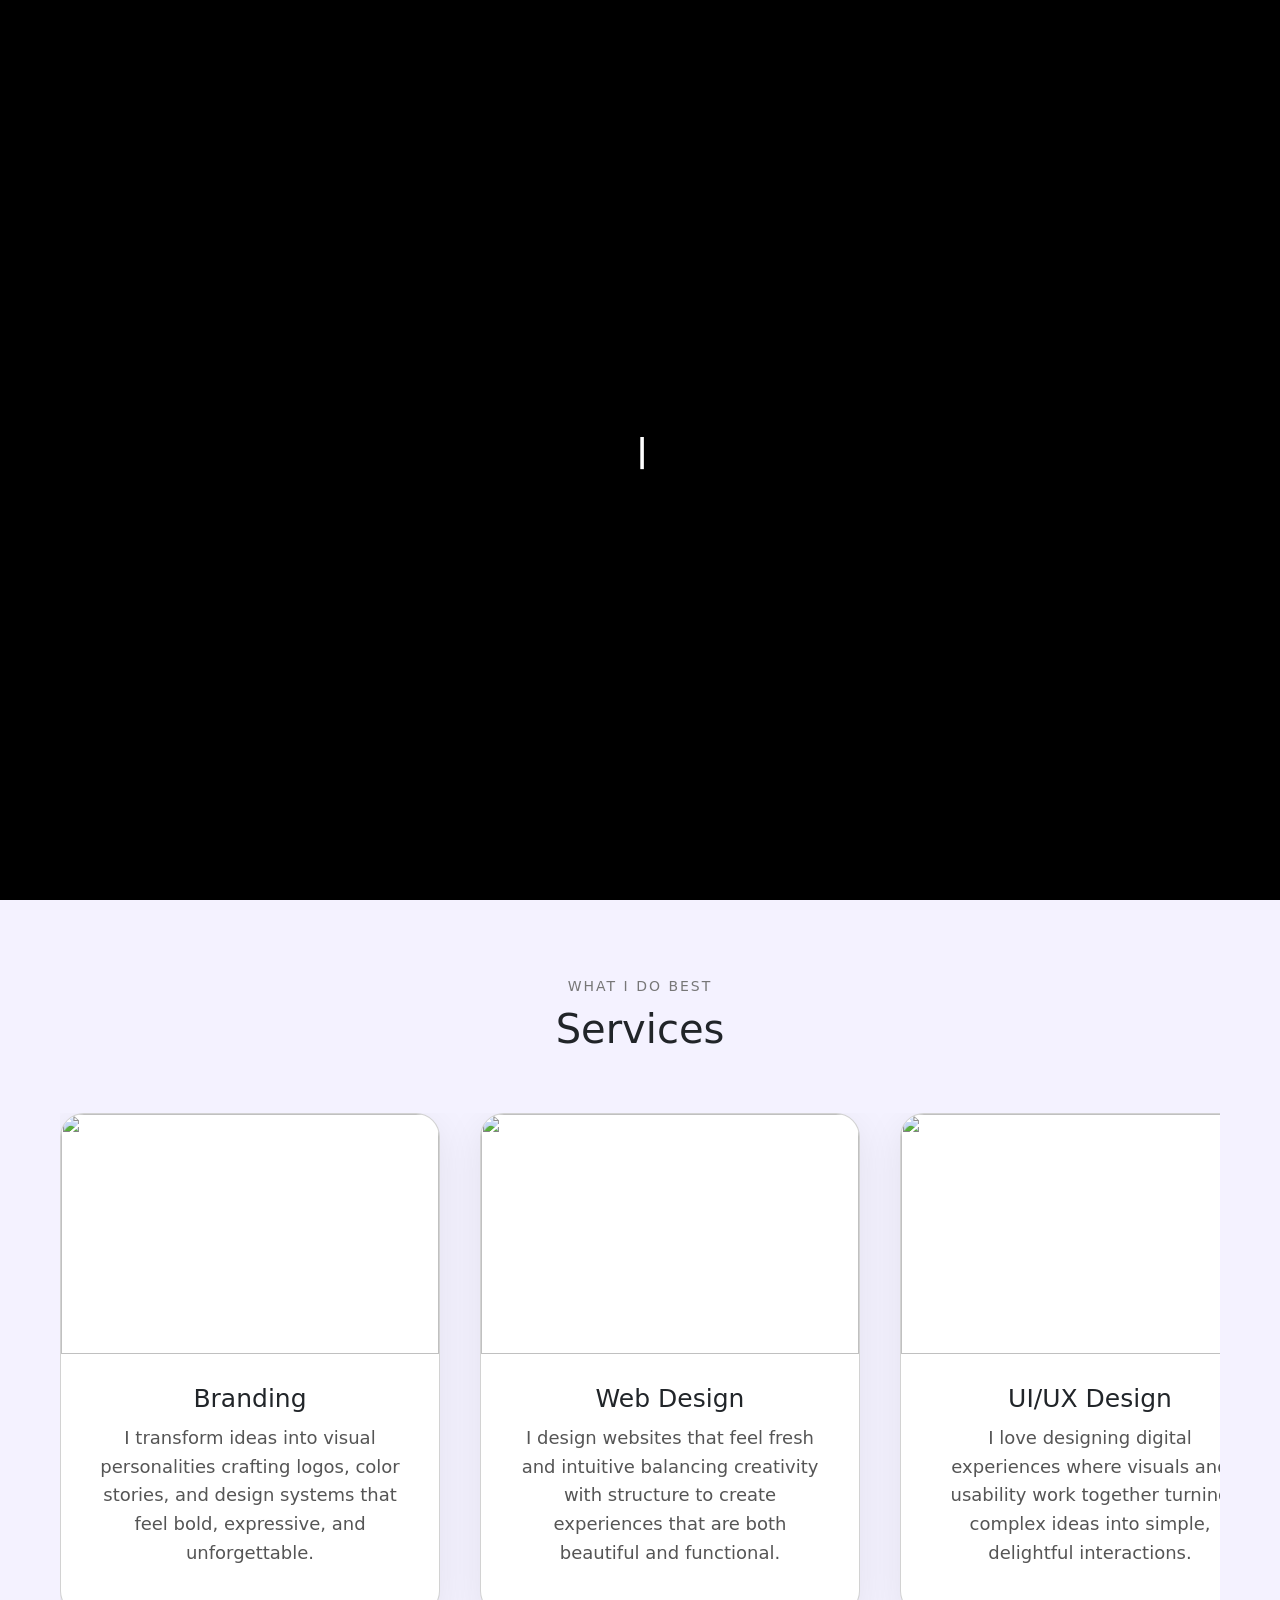
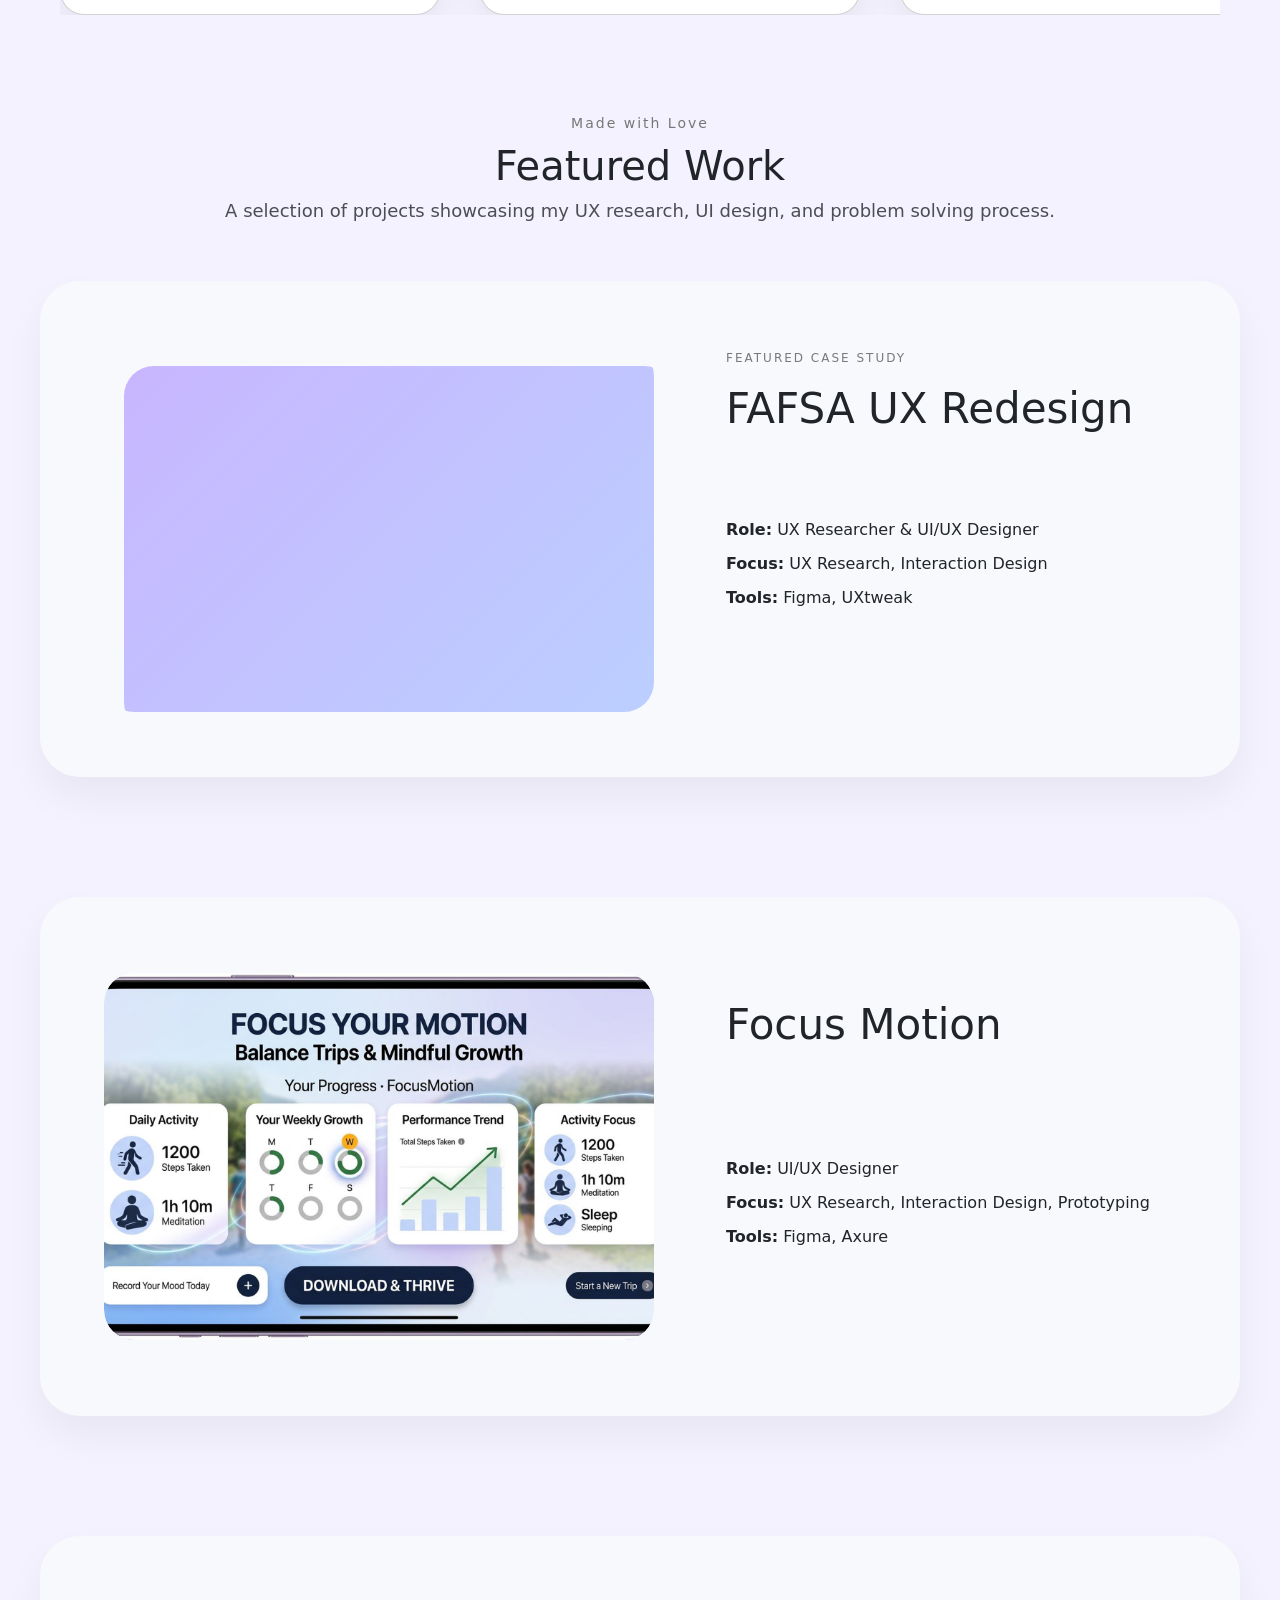
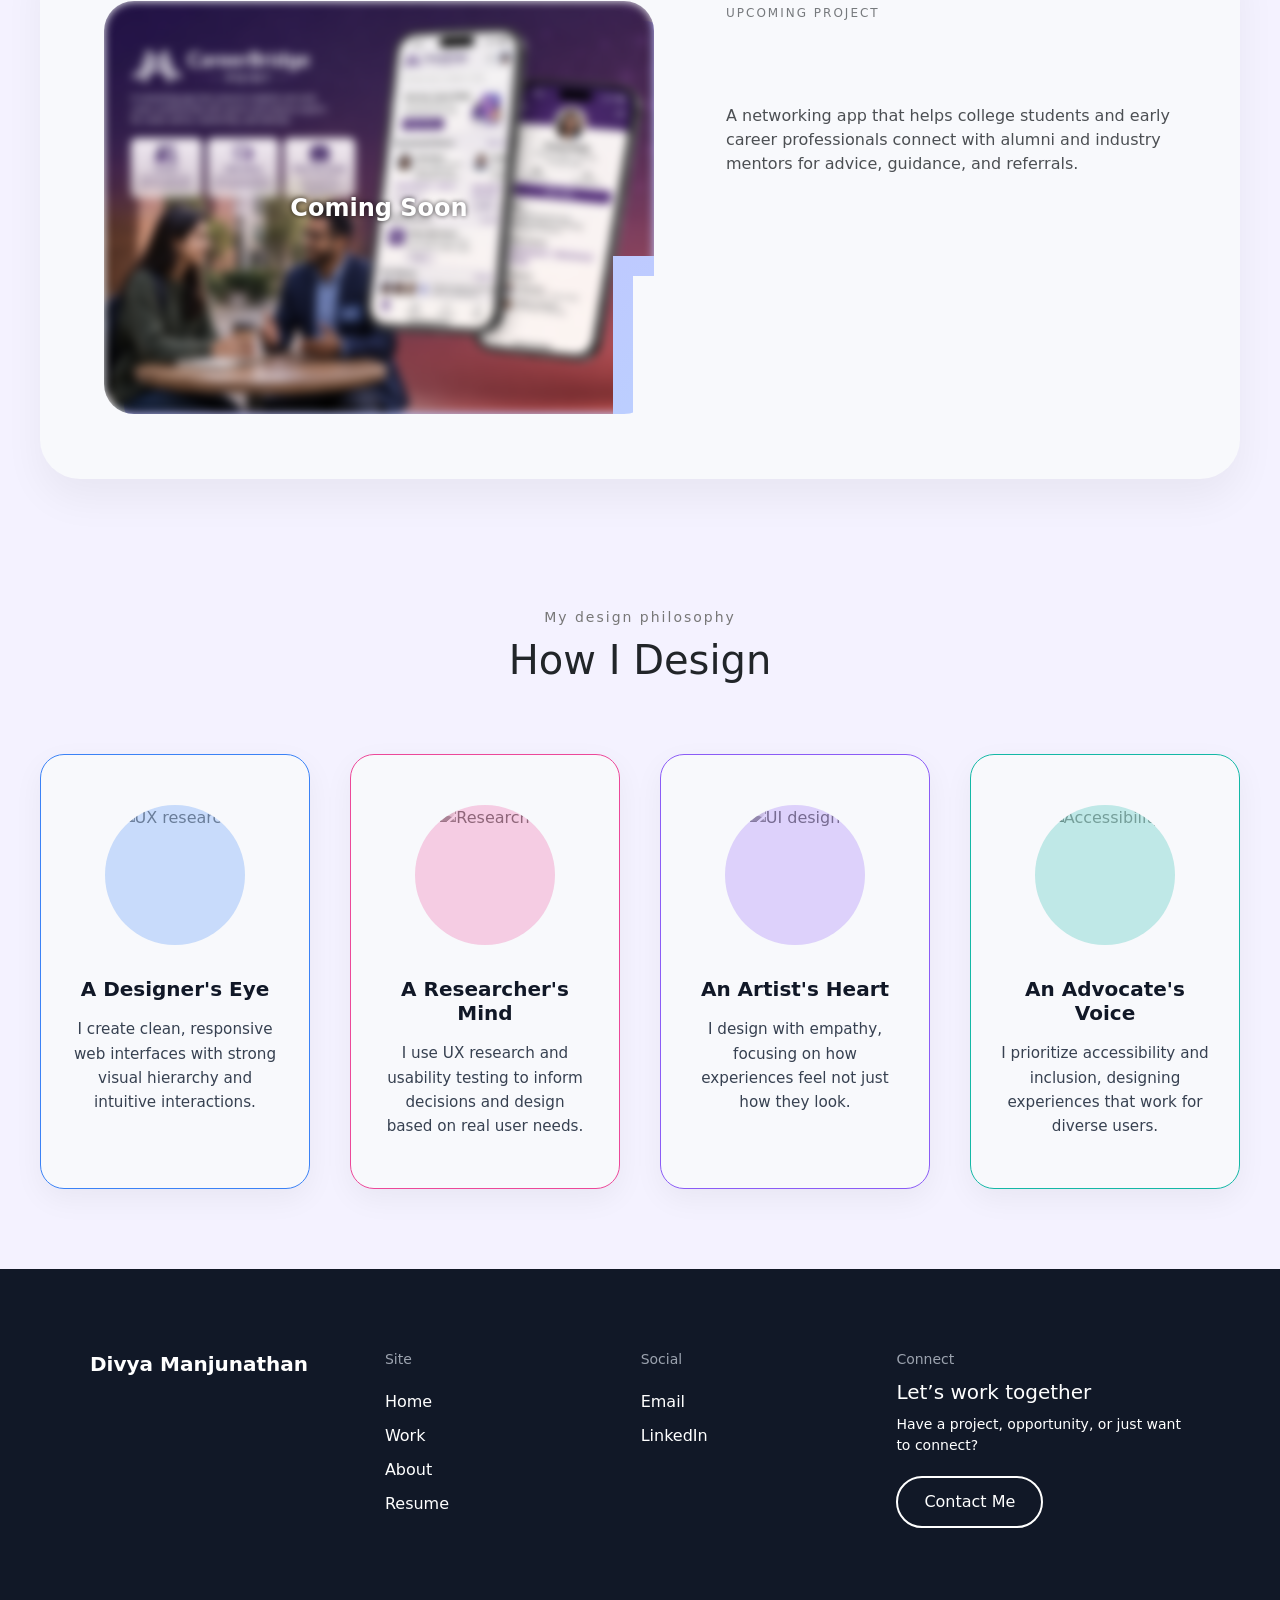
==== index.html @ 00b39861 "Add files via upload" ====
<!DOCTYPE html>
<html lang="en">
<head>
  <meta charset="UTF-8" />
  <meta name="viewport" content="width=device-width, initial-scale=1.0" />
  <title>Divya Manjunathan | UX Researcher & Web Designer</title>

  <link href="https://cdn.jsdelivr.net/npm/bootstrap@5.3.2/dist/css/bootstrap.min.css" rel="stylesheet">

  <style>
    :root {
  --bg-hero: linear-gradient(120deg, #1e3a8a, #4f46e5, #9333ea, #2563eb);
  --bg-tools: #fefcfb;
  --text: #0f172a;
  --icon-filter: none;
}

@media (prefers-color-scheme: dark) {
  :root {
    --bg-hero: linear-gradient(120deg, #2563eb, #9333ea, #4f46e5, #1e3a8a);
    --bg-tools: #1e293b;
    --text: #e5e7eb;
    --icon-filter: brightness(0) invert(1);
  }
}

    html { scroll-behavior: smooth; }


    body {
  font-family: Inter, system-ui, -apple-system, sans-serif;
  overflow-x: hidden;
  background-color: #F4F2FF;
}

    /* ===== NAV ===== */
    .navbar {
     background-color: #F4F2FF; 
    }

    .navbar-nav {
  display: flex;        /* ensure flex layout */
  gap: 10px;            /* space between links */
}

    /* remove bootstrap default hover color */
.nav-link {
  color: #1F2937;
  text-decoration: none;
}

/* scroll animation container */
.scroll-link {
  position: relative;
  display: inline-block;
  overflow: hidden;
  height: 22px; /* adjust if needed */
  padding: 0;
}

/* stack text vertically */
.text-wrapper {
  display: flex;
  flex-direction: column;
  transition: transform 0.45s cubic-bezier(0.76, 0, 0.24, 1);
}

.text-top,
.text-bottom {
  line-height: 22px; /* MUST match height */
}

.text-bottom {
  color: #7c6cff; /* your accent color */
}

/* animate on hover */
.scroll-link:hover .text-wrapper {
  transform: translateY(-22px);
}


    /* ===== NAV NAME SCROLL EFFECT ===== */
.nav-name {
  font-weight: 700;
  font-size: 1.1rem;
  opacity: 0;
  transform: translateY(6px);
  transition: opacity 0.35s ease, transform 0.35s ease;
  white-space: nowrap;
}

/* visible state */
.navbar.scrolled .nav-name {
  opacity: 1;
  transform: translateY(0);
}

/* Active link styles */
.nav-link.active .text-top,
.nav-link.active .text-bottom {
  color: #7c6cff;
  font-weight: 600;
  position: relative;
}

/* Add underline on active link */
.nav-link.active::after {
  content: "";
  position: absolute;
  left: 0;
  bottom: -2px;          /* adjust to your liking */
  width: 100%;
  height: 2px;
  background-color: #7c6cff;
  border-radius: 2px;
}

/* HERO NAME fade when scrolling */
.hero-copy h1 {
  transition: opacity 0.35s ease, transform 0.35s ease;
}

.hero-copy h1.hide {
  opacity: 0;
  transform: translateY(-20px);
}

    /* ===== HERO ===== */
    /* ===== RESET ===== */
* {
  margin: 0;
  padding: 0;
  box-sizing: border-box;
}

/* =========================
   LOADER
========================= */
#loader {
  position: fixed;
  inset: 0;
  background: #000000;
  display: flex;
  align-items: center;
  justify-content: center;
  z-index: 9999;
  flex-direction: column;
  overflow: hidden;
}

/* Typing text */
.loader-text {
  font-size: 2rem;
  font-weight: 700;
  color: #ffffff;
  display: flex;
  align-items: center;
  justify-content: center;
}

.cursor {
  animation: blink 0.8s infinite;
  margin-left: 4px;
}

@keyframes blink {
  50% { opacity: 0; }
}

/* Paint wipe */
.paint-wipe {
  position: absolute;
  inset: 0;
  background: linear-gradient(120deg, #5f6cff, #8a3ffc, #b44cff);
  clip-path: circle(0% at 50% 50%);
  z-index: 1;
}

.paint-wipe.animate {
  animation: paintSpread 1.2s ease forwards;
}

@keyframes paintSpread {
  to {
    clip-path: circle(150% at 50% 50%);
  }
}

/* Hide loader */
#loader.hide {
  opacity: 0;
  visibility: hidden;
}

/* HERO */
.hero {
  display: flex;
  align-items: center;
  justify-content: center;
  text-align: center;
  background: hsl(0, 0%, 100%);
  overflow: hidden;
}

.hero-inner {
  max-width: 800px;
}

/* Initial hidden state */
.hero-title,
.hero-role,
.hero-desc,
.hero-buttons {
  opacity: 0;
  transform: translateY(30px) scale(0.98);
}

/* Title pop animation */
.hero-title {
  font-size: 56px;
  font-weight: 700;
  color: #543310;
  animation: popIn 0.8s ease forwards;
}

/* Role text */
.hero-role {
  font-size: 20px;
  margin-top: 10px;
  color: #1F2937;
  animation: fadeUp 0.8s ease forwards;
  animation-delay: 0.4s;
}

.hero-role span {
  color: #1F2937;
  font-weight: 600;
}

/* Description */
.hero-desc {
  font-size: 18px;
  margin-top: 16px;
  color: #1F2937;
  animation: fadeUp 0.8s ease forwards;
  animation-delay: 0.7s;
}

/* Buttons */
.hero-buttons {
  margin-top: 28px;
  display: flex;
  gap: 16px;
  justify-content: center;
  animation: fadeUp 0.8s ease forwards;
  animation-delay: 1s;
}

/* Buttons style */
.btn {
  padding: 14px 26px;
  border-radius: 999px;
  font-weight: 600;
  text-decoration: none;
  transition: 0.3s ease;
}

.primary {
  background: #9381ff;
  color: #000;
}

.secondary {
  background: #9381ff;
  color: #000;
}

.btn:hover {
  transform: translateY(-3px) scale(1.03);
}

/* ----- POP BUTTON ----- */
.pop-btn {
  background: #9381ff;
  color: #ffffff;
  border: none;
  position: relative;
  z-index: 1;
  transition: transform 0.3s ease, box-shadow 0.3s ease;
}

.pop-btn:hover {
  color: #9381ff;
  transform: scale(1.15);
  box-shadow: 0 18px 45px rgb(147, 129, 255);
}

.pop-btn:active {
  transform: scale(0.9);
}

/* ----- SLIDE FILL / BORDER BUTTON ----- */
.slide-btn {
  position: relative;
  color: #9381ff;
  border: 2px solid #9381ff;   /* ✅ BORDER BELONGS HERE */
  background: transparent;
  overflow: hidden;
  z-index: 1;
  transition: color 0.3s ease;
}

.slide-btn::before {
  content: "";
  position: absolute;
  inset: 0;
  background: #9381ff;   /* fill color */
  transform: translateX(-100%);
  transition: transform 0.45s cubic-bezier(.16,1,.3,1);
  z-index: -1;
}

.slide-btn:hover::before {
  transform: translateX(0);
}

.slide-btn:hover {
  color: #fff;
}



/* Animations */
@keyframes popIn {
  0% {
    opacity: 0;
    transform: translateY(40px) scale(0.95);
  }
  60% {
    transform: translateY(-5px) scale(1.02);
  }
  100% {
    opacity: 1;
    transform: translateY(0) scale(1);
  }
}

@keyframes fadeUp {
  to {
    opacity: 1;
    transform: translateY(0) scale(1);
  }
}

/* HERO SECTION */
.hero {
  position: relative;
  height: 80.9vh;
  display: flex;
  align-items: center;
  justify-content: center;
  text-align: center;
  color: rgb(0, 0, 0);
  overflow: hidden;
  background: linear-gradient(-45deg, #F4F2FF);
  background-size: 400% 400%;
  animation: gradientMove 12s ease infinite;
}

/* Moving gradient animation */
@keyframes gradientMove {
  0% { background-position: 0% 50%; }
  50% { background-position: 100% 50%; }
  100% { background-position: 0% 50%; }
}

.hero-overlay {
  position: absolute;
  inset: 0;
  background: radial-gradient(circle at 50% 40%, rgba(255,255,255,0.15), transparent 60%);
  pointer-events: none;
}

.hero-inner {
  max-width: 900px;
  padding: 0 20px;
  animation: fadeUp 1s ease forwards;
}

/* TEXT STYLES */
.hero-title {
  font-size: 64px;
  font-weight: 700;
  margin-bottom: 16px;
  letter-spacing: -1px;
}

.hero-role {
  font-size: 20px;
  opacity: 0.9;
  margin-bottom: 18px;
}

.hero-role span {
  color: #1F2937;
  font-weight: 600;
}

.hero-description {
  font-size: 18px;
  opacity: 0.85;
  max-width: 650px;
  margin: 0 auto 32px;
  line-height: 1.6;
}

/* Hide rest of page initially */
.page-content {
  opacity: 0;
  transform: translateY(40px);
  transition: opacity 1s ease, transform 1s ease;
}

/* Reveal after loader */
.page-content.show {
  opacity: 1;
  transform: translateY(0);
}

.hero::after {
  content: "";
  position: absolute;
  bottom: -150px;
  left: -100px;
  width: 700px;
  height: 700px;
  background: radial-gradient(circle, rgba(255,255,255,0.08), transparent 70%);
  filter: blur(100px);
  animation: floatGlow 8s ease-in-out infinite alternate;
}

@keyframes floatGlow {
  from {
    transform: translateY(0px) translateX(0px);
  }
  to {
    transform: translateY(-40px) translateX(40px);
  }
}


    /* ===== TOOLS SCROLL ===== */
.skills-wrapper {
  overflow: hidden;
  padding: 48px 0;
  background: #F4F2FF;
}

.skills-track {
  display: flex;
  gap: 32px;
  width: max-content;
  animation: scrollLeft 40s linear infinite;
}

.skill {
  display: flex;
  align-items: center;
  gap: 12px;
  padding: 14px 22px;
  background: #ffffff;
  border-radius: 999px;
  box-shadow: 0 10px 22px rgba(0,0,0,0.06);
  transition: transform 0.3s ease, box-shadow 0.3s ease;
  white-space: nowrap;
}

.skill img {
  width: 26px;
  height: 26px;
  object-fit: contain;
}

.skill span {
  font-size: 0.9rem;
  font-weight: 500;
  color: #1F2937;
}

/* hover micro-interaction */
.skill:hover {
  transform: translateY(-6px) scale(1.05);
  box-shadow: 0 18px 36px rgba(0,0,0,0.12);
}

/* pause on hover (feels premium) */
.skills-wrapper:hover .skills-track {
  animation-play-state: paused;
}

@keyframes scrollLeft {
  from { transform: translateX(0); }
  to   { transform: translateX(-50%); }
}

/* SECTION */
.services-section{
  padding:100px 60px;
  position:relative;
  overflow:hidden;
}

/* HEADER */
.services-header{
  margin-bottom:60px;
}

.services-header h4{
  letter-spacing:2px;
  font-size:14px;
  text-align: center;
  color:#777;
}

.services-header h1{
  font-size:40px;
  text-align: center;
  margin:10px 0 0;
}

/* SCROLL WRAPPER */
.services-wrapper{
  position:relative;
}

/* SCROLL AREA */
.services-scroll{
  overflow:hidden;
}

.services-track{
  display:flex;
  gap:40px;
  transition:transform 0.6s ease;
}

/* CARD */
.card{
  width:380px;
  height:420px;
  background:#fff;
  border-radius:24px;
  flex-shrink:0;
  overflow:hidden;
  box-shadow:0 10px 40px rgba(0,0,0,0.08);
  transition:transform 0.4s ease;
}

.card:hover{
  transform:translateY(-10px);
}

/* IMAGE */
.card img{
  width:100%;
  height:220px;
  object-fit:cover;
}

/* CONTENT */
.card-content{
  padding:30px;
}

.card h2{
  margin:0 0 10px;
}

.card p{
  color:#555;
  line-height:1.6;
}

.services-wrapper {
  overflow: hidden;
  perspective: 1200px;
}

.services-scroll {
  overflow: hidden;
}

.services-track {
  display: flex;
  gap: 40px;
  width: max-content;
}

.card {
  width: 380px;
  height: max-content;
  flex-shrink: 0;
  transform-style: preserve-3d;
  transition: transform 0.4s ease;
}

.card-img {
  overflow: hidden;
  border-radius: 20px;
}

.card img {
  width: 100%;
  height: 240px;
  object-fit: cover;
  transition: transform 0.4s ease;
}

.card h2{
  font-size: 25px;
  text-align: center;
}

.card p{
  font-size: 18px;
  text-align: center;
}

<!-- 
ARROWS
.arrow{
  position:absolute;
  top:50%;
  transform:translateY(-50%);
  width:50px;
  height:50px;
  border-radius:50%;
  background:#000;
  color:#fff;
  display:flex;
  align-items:center;
  justify-content:center;
  cursor:pointer;
  z-index:10;
  opacity:0.8;
}

.arrow:hover{
  opacity:1;
}

.arrow.left{ left:-25px; }
.arrow.right{ right:-25px; }
-->
.services-scroll {
  overflow: hidden;
  position: relative;
}

.services-track {
  display: flex;
  gap: 40px;
  width: max-content;
}

.card {
  width: 380px;
  flex-shrink: 0;
}

/* Remove scrollbar completely */
.services-scroll::-webkit-scrollbar {
  display: none;
}
.services-scroll {
  -ms-overflow-style: none;
  scrollbar-width: none;
}

.services {
  padding-bottom: 40px; /* reduce this */
}

    /* ===== FEATURED SECTION ===== */
.featured {
  position: relative;
  padding: 60px 0 120px;
  background: #ffffff;
}

/* ===== HEADER ===== */
.featured-header {
  text-align: center;
  margin-bottom: 60px;
  position: relative;
  z-index: 10;
}

.featured-header h4 {
  letter-spacing: 2px;
  font-size: 14px;
  color: #777;
  margin: 0;
}

.featured-header h2 {
  font-size: 40px;
  margin: 10px 0 0;
}

.featured-header h1 {
  font-size: 18px;
  margin: 10px 0 0;
  opacity: 0.8;
}

/* ===== GRID WRAPPER ===== */
.featured-grid {
  position: relative;
}

/* ===== STACKING CARDS ===== */
.featured-card {
  position: sticky;
  top: 140px; /* controls when stacking begins */

  max-width: 1200px;
  margin: 0 auto 120px;
  padding: 64px;

  display: grid;
  grid-template-columns: 1.1fr 0.9fr;
  gap: 72px;
  align-items: center;

  background: #F8F9FC;
  border-radius: 40px;
  box-shadow: 0 20px 40px rgba(0,0,0,0.05);

  transform-style: preserve-3d;
  transition: transform 0.3s ease, box-shadow 0.3s ease;
}

/* STACK DEPTH */
.card-1 { z-index: 1; }
.card-2 { z-index: 2; }
.card-3 { z-index: 3; }

/* ===== IMAGE ===== */
.featured-image {
  position: relative;
  border-radius: 30px;
  overflow: hidden;
}

.featured-image::before {
  content: "";
  position: absolute;
  inset: 0;
  background: linear-gradient(135deg, #C8B6FF, #BBD0FF);
  transform: translate(20px, 20px);
  border-radius: 30px;
  z-index: -1;
}

.featured-image img {
  width: 100%;
  height: 100%;
  object-fit: cover;
  border-radius: 30px;
  transition: transform 0.4s ease;
}

/* ===== CONTENT ===== */
.featured-content {
  text-align: left;
}

.label {
  font-size: 12px;
  letter-spacing: 2px;
  opacity: 0.6;
}

.featured-content h3 {
  font-size: 42px;
  margin: 15px 0;
}

.description {
  margin-bottom: 20px;
  opacity: 0.8;
}

.featured-content ul {
  list-style: none;
  padding: 0;
  margin-bottom: 40px;
}

.featured-content li {
  margin-bottom: 10px;
}

/* ===== HOVER EFFECT ===== */
.featured-card:hover {
  transform: translateY(-10px);
  box-shadow: 0 30px 80px rgba(0,0,0,0.08);
}

.featured-card:hover .featured-image img {
  transform: scale(1.03);
}

/* ===== BUTTON ===== */
.slide-btn {
  position: relative;
  overflow: hidden;
  padding: 14px 32px;
  border-radius: 999px;
  border: 2px solid #9381ff;
  background: transparent;
  display: inline-block;
  text-decoration: none;
  font-weight: 600;
  transition: transform 0.25s ease, box-shadow 0.25s ease;
}

.slide-btn .slide-fill {
  position: absolute;
  inset: 0;
  background: #9381ff;
  transform: translateX(-100%);
  transition: transform 0.5s ease;
  z-index: 1;
}

.slide-btn .btn-text {
  position: relative;
  z-index: 2;
  color: #9381ff;
  transition: color 0.3s ease;
}

.slide-btn:hover .slide-fill {
  transform: translateX(0);
}

.slide-btn:hover .btn-text {
  color: #fff;
}

.slide-btn:hover {
  transform: translateY(-2px);
  box-shadow: 0 8px 20px rgb(147, 129, 255);
}

/* ===== RESPONSIVE ===== */
@media (max-width: 1000px) {
  .featured-card {
    grid-template-columns: 1fr;
    gap: 40px;
    padding: 40px;
    top: 120px;
  }

  .featured-content h3 {
    font-size: 32px;
  }
}
    /* ============================= */
/* ===== HOW I DESIGN 3D ======= */
/* ============================= */
.how-i-design {
  padding: 10px 0 80px;  /* more bottom space */
  text-align: center;
  perspective: 1200px;
}

.section-header {
  max-width: 800px;
  margin: 0 auto 70px;
}

.section-title {
  letter-spacing:2px;
  font-size:14px;
  text-align: center;
  color:#777;
}

.section-subtitle {
  font-size:40px;
  text-align: center;
  margin:10px 0 0;
}

.design-grid {
  display: grid;
  grid-template-columns: repeat(auto-fit, minmax(260px, 1fr));
  gap: 2.5rem;
  max-width: 1200px;
  margin: 0 auto;
  perspective: 1400px;
}

/* ===== CARD ===== */
.design-card {
  background: #F8F9FC;
  border-radius: 24px;
  padding: 50px 30px;
  text-align: center;
   /* Subtle border */
   border: 1px solid #000000;

/* Smooth animation */
transition: 
  transform 0.35s ease,
  box-shadow 0.35s ease,
  border-color 0.35s ease;
  position: relative;
  overflow: hidden;
  box-shadow: 0 10px 30px rgba(0,0,0,0.05);
}

.design-card:hover {
  transform: translateY(-12px);
  box-shadow: 0 25px 60px rgba(0,0,0,0.08);
}

/* Soft glow on hover */
.design-card::after {
  content: "";
  position: absolute;
  inset: 0;
  background: radial-gradient(circle at center,
      rgba(175,143,111,0.15),
      transparent 70%);
  opacity: 0;
  transition: opacity 0.4s ease;
}

.design-card:hover::after {
  opacity: 1;
}

/* Circle image interaction */
.design-card img {
  transition: transform 0.5s ease;
}

.design-card:hover img {
  transform: scale(1.08);
}

/* ===== COLOR THEMES ===== */

.design-card.blue { color: #3b82f6; 
  border: 1px solid #3b82f6;}
.design-card.pink { color: #ec4899;
  border: 1px solid #ec4899; }
.design-card.purple { color: #8b5cf6; 
  border: 1px solid #8b5cf6;}
.design-card.orange { color: #14b8a6; 
  border: 1px solid #14b8a6;}

/* ===== ICON CIRCLE ===== */

.icon-circle {
  position: relative;
  width: 140px;
  height: 140px;
  border-radius: 50%;
  overflow: hidden;
  margin: 0 auto 2rem;
  transform: translateZ(50px);
  transition: transform 0.35s ease;
}

.design-card:hover .icon-circle {
  transform: translateZ(90px) scale(1.05);
}

.icon-circle img {
  width: 100%;
  height: 100%;
  object-fit: cover;
  filter: grayscale(100%) contrast(1.1);
}

/* Color overlay */
.icon-circle::after {
  content: "";
  position: absolute;
  inset: 0;
  background: rgba(0, 0, 0, 0.15);
}

.design-card.blue .icon-circle::after {
  background: rgba(59, 130, 246, 0.25);
}

.design-card.pink .icon-circle::after {
  background: rgba(236, 72, 153, 0.25);
}

.design-card.purple .icon-circle::after {
  background: rgba(139, 92, 246, 0.25);
}

.design-card.orange .icon-circle::after {
  background: rgba(20, 184, 166, 0.25);
}

/* ===== TEXT ===== */

.design-card h3 {
  font-size: 1.25rem;
  margin-bottom: 1rem;
  color: #111827;
  font-weight: 600;
  transform: translateZ(30px);
}

.design-card p {
  font-size: 0.95rem;
  line-height: 1.6;
  max-width: 260px;
  margin: 0 auto;
  color: #374151;
  transform: translateZ(20px);
}

/* ===== RESPONSIVE ===== */

@media (max-width: 640px) {
  .section-title {
    font-size: 2rem;
  }

  .icon-circle {
    width: 110px;
    height: 110px;
  }
}

/* ===== REDUCED MOTION ===== */

@media (prefers-reduced-motion: reduce) {
  .design-card {
    transform: none !important;
    transition: none !important;
  }
}

/* Blur only for the third card */
.featured-card.card-3 .featured-image img {
  filter: blur(5px); /* Adjust blur intensity as needed */
  transition: filter 0.3s ease;
}

/* Optional: overlay “Coming Soon” text on image */
.featured-card.card-3 .featured-image {
  position: relative;
}

.featured-card.card-3 .featured-image::after {
  content: "Coming Soon";
  position: absolute;
  top: 50%;
  left: 50%;
  transform: translate(-50%, -50%);
  color: #fff;
  font-weight: bold;
  font-size: 1.5rem;
  text-shadow: 0 0 5px rgba(0,0,0,0.7);
  pointer-events: none;
}

     /* ===== FOOTER ===== */
.footer {
  margin-top: 0;   /* FIX */
  padding: 80px 20px;
  background: #111827;
  color: #fff;
}

.footer-inner {
  max-width: 1100px;
  margin: auto;

  display: grid;
  grid-template-columns: 1.2fr 1fr 1fr 1.5fr;
  gap: 60px;
  align-items: flex-start;
}

/* NAME */
.footer-left {
  font-size: 20px;
  font-weight: 600;
}

/* COLUMNS */
.footer-column {
  display: flex;
  flex-direction: column;
  gap: 10px;
}

.footer-title {
  font-size: 14px;
  color: #9ca3af;
  margin-bottom: 10px;
}

/* LINKS */
.footer-column a {
  text-decoration: none;
  color: #fff;
  position: relative;
  display: inline-block;
  transition: color 0.3s ease;
}

.footer-column a::after {
  content: "";
  position: absolute;
  left: 0;
  bottom: -3px;
  width: 0%;
  height: 2px;
  background: #9381ff;
  transition: width 0.35s ease;
}

.footer-column a:hover {
  color: #9381ff;
}

.footer-column a:hover::after {
  width: 30%;
}

/* CTA */
.footer-cta h3 {
  font-size: 20px;
  margin-bottom: 10px;
}

.footer-cta p {
  font-size: 14px;
  color: #ffffff;
  margin-bottom: 20px;
}

/* BUTTON */
.footer-btn {
  padding: 12px 26px;
  border-radius: 999px;
  border: 2px solid #fff;
  color: #fff;
  text-decoration: none;
  font-weight: 500;
  transition: all 0.3s ease;
  display: inline-block;
}

.footer-btn:hover {
  background: #fff;
  color: #111827;
  transform: translateY(-3px);
}

/* ===== RESPONSIVE ===== */
@media (max-width: 768px) {
  .footer-inner {
    grid-template-columns: 1fr;
    gap: 40px;
  }
}
    /* ===== ANIMATIONS ===== */
    @keyframes float {
      0% { transform: translateY(0); }
      50% { transform: translateY(-14px); }
      100% { transform: translateY(0); }
    }

    @keyframes gradientMove {
      0% { background-position: 0% 50%; }
      50% { background-position: 100% 50%; }
      100% { background-position: 0% 50%; }
    }

    @keyframes blobFloat {
      0%   { transform: translate(0, 0) scale(1); }
      50%  { transform: translate(40px, -30px) scale(1.05); }
      100% { transform: translate(-30px, 40px) scale(1); }
    }

    /* ===== RESPONSIVE ===== */
    @media (max-width: 992px) {
      .hero {
        padding: 60px 32px;
        text-align: center;
      }

      .hero-text {
        grid-template-columns: 1fr;
      }

      .hero-meta {
        justify-content: center;
      }

      .hero-image img {
        width: 320px;
        margin-top: 32px;
      }

      .featured {
        padding: 0 24px;
      }

      .featured-card {
        flex-direction: column;
        text-align: center;
      }

      .project-mock {
        width: 100%;
      }

      .skills {
        padding: 0 24px 64px;
      }
    }

    /* ===== REDUCED MOTION ===== */
    @media (prefers-reduced-motion: reduce) {
      * {
        animation: none !important;
        transition: none !important;
      }
    }
  </style>
</head>
<body>
  <div class="cursor-glow"></div>


<!-- NAV -->
<nav class="navbar navbar-expand-lg fixed-top shadow-sm">
    <div class="container">
      <!-- IMAGE LOGO -->
      <a class="navbar-brand d-flex align-items-center gap-2" href="index.html">
        <img src="logo.png" alt="Divya Logo" height="40">
        <span class="nav-name">Divya Manjunathan</span>
      </a>      
      <button class="navbar-toggler" type="button" data-bs-toggle="collapse" data-bs-target="#navMenu">
        <span class="navbar-toggler-icon"></span>
      </button>
      <div class="collapse navbar-collapse justify-content-end" id="navMenu">
        <ul class="navbar-nav">
          <ul class="navbar-nav">

            <li class="nav-item">
  <a class="nav-link scroll-link active" href="index.html">
    <span class="text-wrapper">
      <span class="text-top">Home</span>
      <span class="text-bottom">Home</span>
    </span>
  </a>
</li>

            <li class="nav-item">
              <a class="nav-link scroll-link" href="work.html">
                <span class="text-wrapper">
                  <span class="text-top">Work</span>
                  <span class="text-bottom">Work</span>
                </span>
              </a>
            </li>
          
            <li class="nav-item">
              <a class="nav-link scroll-link" href="about.html">
                <span class="text-wrapper">
                  <span class="text-top">About</span>
                  <span class="text-bottom">About</span>
                </span>
              </a>
            </li>
          
            <li class="nav-item">
              <a class="nav-link scroll-link" href="resume.html">
                <span class="text-wrapper">
                  <span class="text-top">Resume</span>
                  <span class="text-bottom">Resume</span>
                </span>
              </a>
            </li>
          
            <li class="nav-item">
              <a class="nav-link scroll-link" href="https://www.linkedin.com/in/divyamanjunathan/">
                <span class="text-wrapper">
                  <span class="text-top">Linkedin</span>
                  <span class="text-bottom">Linkedin</span>
                </span>
              </a>
            </li>
          </ul>
        </ul>
      </div>
    </div>
  </nav> 

<!-- LOADER -->
<!-- LOADER -->
<div id="loader">
  <div class="loader-text">
    <span id="typing-text"></span><span class="cursor">|</span>
  </div>
  <div class="paint-wipe"></div>
</div>

<!-- HERO -->
<section class="hero">
  <div class="hero-inner">

    <!-- Flame Circle -->
    <div class="circle-flame"></div>
    
    <h1 class="hero-title reveal-text">Divya Manjunathan</h1>

    <h2 class="hero-role">
      HCI Student · <span>UX Researcher</span> · Web Designer
    </h2>

    <p class="hero-desc">
      I design intuitive, accessible, and research-driven digital experiences,
      turning research insights into thoughtful UI and functional web solutions.
    </p>

    <div class="hero-buttons">
      <a href="#featured-work" class="btn primary pop-btn">View My Work</a>
      <a href="about.html" class="btn outline slide-btn">About Me</a>
    </div>
  </div>
</section>


<!-- TOOLS & SPECIALTIES -->
<section class="skills-wrapper">
    <div class="skills-track">
  
      <!-- ONE SET -->
      <div class="skill">
        <img src="figma.png" alt="Figma">
        <span>Figma</span>
      </div>

      <div class="skill">
        <img src="axure.png" alt="Axure">
        <span>Axure</span>
      </div>

      <div class="skill">
        <img src="miro.png" alt="Miro">
        <span>Miro</span>
      </div>
  
      <div class="skill">
        <img src="adobexd.png" alt="Adobe XD">
        <span>Adobe XD</span>
      </div>
  
      <div class="skill">
        <img src="illustrator.png" alt="Illustrator">
        <span>Illustrator</span>
      </div>
  
      <div class="skill">
        <img src="photoshop.png" alt="Photoshop">
        <span>Photoshop</span>
      </div>
  
      <div class="skill">
        <img src="html.png" alt="HTML">
        <span>HTML</span>
      </div>
  
      <div class="skill">
        <img src="css.png" alt="CSS">
        <span>CSS</span>
      </div>
      <!-- DUPLICATE SET FOR INFINITE SCROLL -->
      <!-- (copy the same items again exactly) -->

      <!-- Two SET -->
      <div class="skill">
        <img src="figma.png" alt="Figma">
        <span>Figma</span>
      </div>

      <div class="skill">
        <img src="axure.png" alt="Axure">
        <span>Axure</span>
      </div>

      <div class="skill">
        <img src="miro.png" alt="Miro">
        <span>Miro</span>
      </div>
  
      <div class="skill">
        <img src="adobexd.png" alt="Adobe XD">
        <span>Adobe XD</span>
      </div>
  
      <div class="skill">
        <img src="illustrator.png" alt="Illustrator">
        <span>Illustrator</span>
      </div>
  
      <div class="skill">
        <img src="photoshop.png" alt="Photoshop">
        <span>Photoshop</span>
      </div>
  
      <div class="skill">
        <img src="html.png" alt="HTML">
        <span>HTML</span>
      </div>
  
      <div class="skill">
        <img src="css.png" alt="CSS">
        <span>CSS</span>
      </div>
  
    </div>
  </section>

  <section class="services-section">
    <div class="services-header">
      <h4>WHAT I DO BEST</h4>
      <h1>Services</h1>
    </div>
  
    <div class="services-wrapper">
      
      <!-- <div class="arrow left" onclick="prevSlide()">‹</div>
      <div class="arrow right" onclick="nextSlide()">›</div> -->
  
      <div class="services-scroll">
        <div class="services-track" id="track">
  
          <!-- CARD 1 -->
<div class="card">
  <img src="https://images.unsplash.com/photo-1559027615-cd4628902d4a" />
  <div class="card-content">
    <h2>Branding</h2>
    <p>I transform ideas into visual personalities crafting logos, color stories, and design systems that feel bold, expressive, and unforgettable.</p>
  </div>
</div>

<!-- CARD 2 -->
<div class="card">
  <img src="https://images.unsplash.com/photo-1522542550221-31fd19575a2d" />
  <div class="card-content">
    <h2>Web Design</h2>
    <p>I design websites that feel fresh and intuitive balancing creativity with structure to create experiences that are both beautiful and functional.</p>
  </div>
</div>

<!-- CARD 3 -->
<div class="card">
  <img src="https://images.unsplash.com/photo-1492724441997-5dc865305da7" />
  <div class="card-content">
    <h2>UI/UX Design</h2>
    <p>I love designing digital experiences where visuals and usability work together turning complex ideas into simple, delightful interactions.</p>
  </div>
</div>

<!-- CARD 4 -->
<div class="card">
  <img src="https://images.unsplash.com/photo-1500530855697-b586d89ba3ee" />
  <div class="card-content">
    <h2>UX Research</h2>
    <p>I’m curious about how people think and behave using research, testing, and empathy to design solutions that truly make sense.</p>
  </div>
</div>

          <!-- CARD 1 -->
<div class="card">
  <img src="https://images.unsplash.com/photo-1559027615-cd4628902d4a" />
  <div class="card-content">
    <h2>Branding</h2>
    <p>I transform ideas into visual personalities crafting logos, color stories, and design systems that feel bold, expressive, and unforgettable.</p>
  </div>
</div>

<!-- CARD 2 -->
<div class="card">
  <img src="https://images.unsplash.com/photo-1522542550221-31fd19575a2d" />
  <div class="card-content">
    <h2>Web Design</h2>
    <p>I design websites that feel fresh and intuitive balancing creativity with structure to create experiences that are both beautiful and functional.</p>
  </div>
</div>

<!-- CARD 3 -->
<div class="card">
  <img src="https://images.unsplash.com/photo-1492724441997-5dc865305da7" />
  <div class="card-content">
    <h2>UI/UX Design</h2>
    <p>I love designing digital experiences where visuals and usability work together turning complex ideas into simple, delightful interactions.</p>
  </div>
</div>

<!-- CARD 4 -->
<div class="card">
  <img src="https://images.unsplash.com/photo-1500530855697-b586d89ba3ee" />
  <div class="card-content">
    <h2>UX Research</h2>
    <p>I’m curious about how people think and behave using research, testing, and empathy to design solutions that truly make sense.</p>
  </div>
</div>
  
      <div class="progress-container">
        <div class="progress-bar" id="progressBar"></div>
      </div>
    </div>
  
  </section>

<!-- FEATURED CARD -->
  <section id="featured-work" class="featured-wrapper">
    <div class="featured-sticky">
      
      <div class="featured-header">
        <h4 class="tag">Made with Love</h4>
        <h2>Featured Work</h2>
        <h1 class="sub">
          A selection of projects showcasing my UX research, UI design, and problem solving process.
        </h1>
      </div>
  
      <div class="featured-cards">
       <!-- GRID -->
  <div class="featured-grid">

    <!-- CARD 1 -->
    <div class="featured-card card-1">
      <div class="featured-image">
        <img src="fafsa img1.png" alt="FAFSA Project">
      </div>

      <div class="featured-content">
        <span class="label">FEATURED CASE STUDY</span>
        <h3>FAFSA UX Redesign</h3>
        <p class="description">
          Improving clarity and accessibility in complex financial forms through research-driven design.
        </p>

        <ul>
          <li><strong>Role:</strong> UX Researcher & UI/UX Designer</li>
          <li><strong>Focus:</strong> UX Research, Interaction Design </li>
          <li><strong>Tools:</strong> Figma, UXtweak</li>
        </ul>

        <div class="featured-buttons">
          <a href="project1.html" class="slide-btn">
            <span class="slide-fill"></span>
            <span class="btn-text">View Full Project</span>
          </a>
        </div>
      </div>
    </div>

    <!-- CARD 2 -->
    <div class="featured-card card-2">
  <div class="featured-image">
    <img src="focusmotion_resized.png" alt="FocusMotion app screens">
  </div>
  <div class="featured-content">
    <span class="label">FEATURED DESIGN PROJECT</span>
    <h3>Focus Motion</h3>
    <p class="description">
      A mobile and smartwatch app that helps users stay active and mindful through smart route suggestions, micro wellness goals, and progress tracking.
    </p>

    <ul>
      <li><strong>Role:</strong> UI/UX Designer</li>
      <li><strong>Focus:</strong> UX Research, Interaction Design, Prototyping</li>
      <li><strong>Tools:</strong> Figma, Axure</li>
    </ul>

    <div class="featured-buttons">
      <a href="project2.html" class="slide-btn">
        <span class="slide-fill"></span>
        <span class="btn-text">View Full Project</span>
      </a>
    </div>
  </div>
</div>

    <!-- CARD 3 -->
   <!-- CARD 3 -->
<div class="featured-card card-3">
  <div class="featured-image">
    <img src="tc.png" alt="Career Bridge Point app screens">
  </div>
  <div class="featured-content">
    <span class="label">UPCOMING PROJECT</span>
    <h3>Career Bridge Point</h3>
    <p class="description">
      A networking app that helps college students and early career professionals connect with alumni and industry mentors for advice, guidance, and referrals.
    </p>

    <ul>
      <li><strong>Role:</strong> UX & UI Designer</li>
      <li><strong>Focus:</strong> Interaction design, networking flows, mentorship experience</li>
      <li><strong>Tools:</strong> Figma, Prototyping, Visual Design</li>
    </ul>

    <div class="featured-buttons">
      <a href="project3.html" class="slide-btn disabled">
        <span class="slide-fill"></span>
        <span class="btn-text">Coming Soon</span>
      </a>
    </div>
  </div>
</div>
      </div>
  
    </div>
  </section>
                
<!-- How i design -->
<section class="how-i-design">
  <div class="section-header">
    <h4 class="section-title">My design philosophy</h4>
    <h1 class="section-subtitle">
      How I Design
    </h1>
  </div>

  <div class="design-grid">

    <div class="design-card blue">
      <div class="icon-circle">
        <img src="https://images.unsplash.com/photo-1498050108023-c5249f4df085" alt="UX research" />
      </div>
      <h3>A Designer's Eye</h3>
      <p>
        I create clean, responsive web interfaces with strong visual hierarchy and intuitive interactions.
      </p>
    </div>

    <div class="design-card pink">
      <div class="icon-circle">
        <img src="https://images.unsplash.com/photo-1552664730-d307ca884978" alt="Research" />
      </div>
      <h3>A Researcher's Mind</h3>
      <p>
        I use UX research and usability testing to inform decisions and design based on real user needs.
      </p>
    </div>

    <div class="design-card purple">
      <div class="icon-circle">
        <img src="https://images.unsplash.com/photo-1500530855697-b586d89ba3ee" alt="UI design" />
      </div>
      <h3>An Artist's Heart</h3>
      <p>
        I design with empathy, focusing on how experiences feel not just how they look.
      </p>
    </div>

    <div class="design-card orange">
      <div class="icon-circle">
        <img src="https://images.unsplash.com/photo-1522071820081-009f0129c71c" alt="Accessibility" />
      </div>
      <h3>An Advocate's Voice</h3>
      <p>
        I prioritize accessibility and inclusion, designing experiences that work for diverse users.
      </p>
    </div>

  </div>
</section>
  
<!-- PREMIUM FOOTER -->
<footer class="footer">
  <div class="footer-inner">

    <!-- NAME -->
    <div class="footer-left">
      Divya Manjunathan
    </div>

    <!-- SITE -->
    <div class="footer-column">
      <div class="footer-title">Site</div>
      <a href="index.html">Home</a>
      <a href="work.html">Work</a>
      <a href="about.html">About</a>
      <a href="resume.html">Resume</a>
    </div>

    <!-- SOCIAL -->
    <div class="footer-column">
      <div class="footer-title">Social</div>
      <a href="mailto:divyamanjunathan04@email.com">Email</a>
      <a href="https://www.linkedin.com/in/divyamanjunathan/">LinkedIn</a>
    </div>

    <!-- CONTACT CTA -->
    <div class="footer-cta">
      <div class="footer-title">Connect</div>
      <h3>Let’s work together</h3>
      <p>Have a project, opportunity, or just want to connect?</p>
      <a href="mailto:divyamanjunathan04@email.com" class="footer-btn">Contact Me</a>
    </div>

  </div>
</footer>
<script src="https://cdnjs.cloudflare.com/ajax/libs/gsap/3.12.2/gsap.min.js"></script>
<script src="https://cdnjs.cloudflare.com/ajax/libs/gsap/3.12.2/TextPlugin.min.js"></script>

<script>
document.addEventListener("DOMContentLoaded", function () {

  gsap.registerPlugin(TextPlugin);

  /* ===============================
     1. NAVBAR + HERO OBSERVER
  =============================== */

  const navbar = document.querySelector(".navbar");
  const heroSection = document.querySelector(".hero");
  const heroTitle = document.querySelector(".hero-title");

  if (navbar && heroSection) {
    const heroObserver = new IntersectionObserver(
      ([entry]) => {
        if (!entry.isIntersecting) {
          navbar.classList.add("scrolled");
          if (heroTitle) heroTitle.classList.add("hide");
        } else {
          navbar.classList.remove("scrolled");
          if (heroTitle) heroTitle.classList.remove("hide");
        }
      },
      { threshold: 0.3 }
    );

    heroObserver.observe(heroSection);
  }

  /* ===============================
     2. DESIGN CARD FADE IN
  =============================== */

  const designCards = document.querySelectorAll(".design-card");

  if (designCards.length) {
    const observer = new IntersectionObserver(entries => {
      entries.forEach(entry => {
        if (entry.isIntersecting) {
          entry.target.classList.add("show");
        }
      });
    }, { threshold: 0.2 });

    designCards.forEach(card => observer.observe(card));
  }

  /* ===============================
     3. CURSOR GLOW
  =============================== */

  const glow = document.querySelector(".cursor-glow");

  if (glow) {
    window.addEventListener("mousemove", (e) => {
      glow.style.left = e.clientX + "px";
      glow.style.top = e.clientY + "px";
    });
  }

  /* ===============================
     4. LOADER ANIMATION
  =============================== */

  const typingElement = document.getElementById("typing-text");
  const paint = document.querySelector(".paint-wipe");
  const loader = document.getElementById("loader");

  if (typingElement && loader) {

    const tl = gsap.timeline();

    tl.to(typingElement, {
      duration: 1.8,
      text: "Welcome to my design world",
      ease: "none"
    })

    .to({}, { duration: 0.5 })

    .to(paint, {
      clipPath: "circle(150% at 50% 50%)",
      duration: 1,
      ease: "power2.inOut"
    })

    .to(loader, {
      opacity: 0,
      duration: 0.6,
      onComplete: () => {
        loader.style.display = "none";
      }
    })

    .from(".hero-inner > *", {
      opacity: 0,
      y: 40,
      stagger: 0.15,
      duration: 0.8
    }, "-=0.3");
  }

  /* ===============================
     5. SERVICES MARQUEE
  =============================== */

  const track = document.querySelector(".services-track");
  const wrapper = document.querySelector(".services-wrapper");

  if (track && wrapper) {
    let scrollTween = gsap.to(track, {
      x: "-50%",
      duration: 20,
      ease: "none",
      repeat: -1
    });

    wrapper.addEventListener("mouseenter", () => scrollTween.pause());
    wrapper.addEventListener("mouseleave", () => scrollTween.resume());
  }

  /* ===============================
     6. TILT (ONLY DESIGN CARDS)
  =============================== */

  const tiltElements = document.querySelectorAll(".design-card"); // ✅ FIXED

  tiltElements.forEach(card => {

    const image = card.querySelector("img");

    card.addEventListener("mousemove", (e) => {

      const rect = card.getBoundingClientRect();
      const x = e.clientX - rect.left;
      const y = e.clientY - rect.top;

      const centerX = rect.width / 2;
      const centerY = rect.height / 2;

      const rotateX = (y - centerY) / 20;
      const rotateY = (centerX - x) / 20;

      card.style.transform = `
        perspective(1200px)
        rotateX(${rotateX}deg)
        rotateY(${rotateY}deg)
        scale(1.03)
      `;

      if (image) {
        image.style.transform = `
          translateX(${rotateY * 2}px)
          translateY(${rotateX * 2}px)
          scale(1.05)
        `;
      }
    });

    card.addEventListener("mouseleave", () => {
      card.style.transform = `
        perspective(1200px)
        rotateX(0deg)
        rotateY(0deg)
        scale(1)
      `;
      if (image) {
        image.style.transform = "translateX(0) translateY(0) scale(1)";
      }
    });

  });

  /* ===============================
     7. HERO SCROLL PARALLAX
  =============================== */

  const hero = document.querySelector(".hero");
  const heroInner = document.querySelector(".hero-inner");
  const role = document.querySelector(".hero-role");
  const desc = document.querySelector(".hero-desc");
  const buttons = document.querySelector(".hero-buttons");

  if (hero && heroInner) {
    window.addEventListener("scroll", () => {

      const heroHeight = hero.offsetHeight;
      const scrollY = window.scrollY;
      const progress = Math.min(scrollY / heroHeight, 1);

      heroInner.style.transform = `
        translateY(${progress * -80}px)
        scale(${1 - progress * 0.06})
      `;

      if (heroTitle) heroTitle.style.opacity = 1 - progress * 1.1;
      if (role) role.style.opacity = 1 - progress;
      if (desc) desc.style.opacity = 1 - progress * 0.9;
      if (buttons) buttons.style.opacity = 1 - progress * 1.2;

    });
  }

});
</script>

<script>
  const navLinks = document.querySelectorAll('.nav-link');

  navLinks.forEach(link => {
    if (link.href === window.location.href) {
      link.classList.add('active');
    } else {
      link.classList.remove('active');
    }
  });
</script>



<script src="https://cdn.jsdelivr.net/npm/bootstrap@5.3.2/dist/js/bootstrap.bundle.min.js"></script>
</body>
</html>
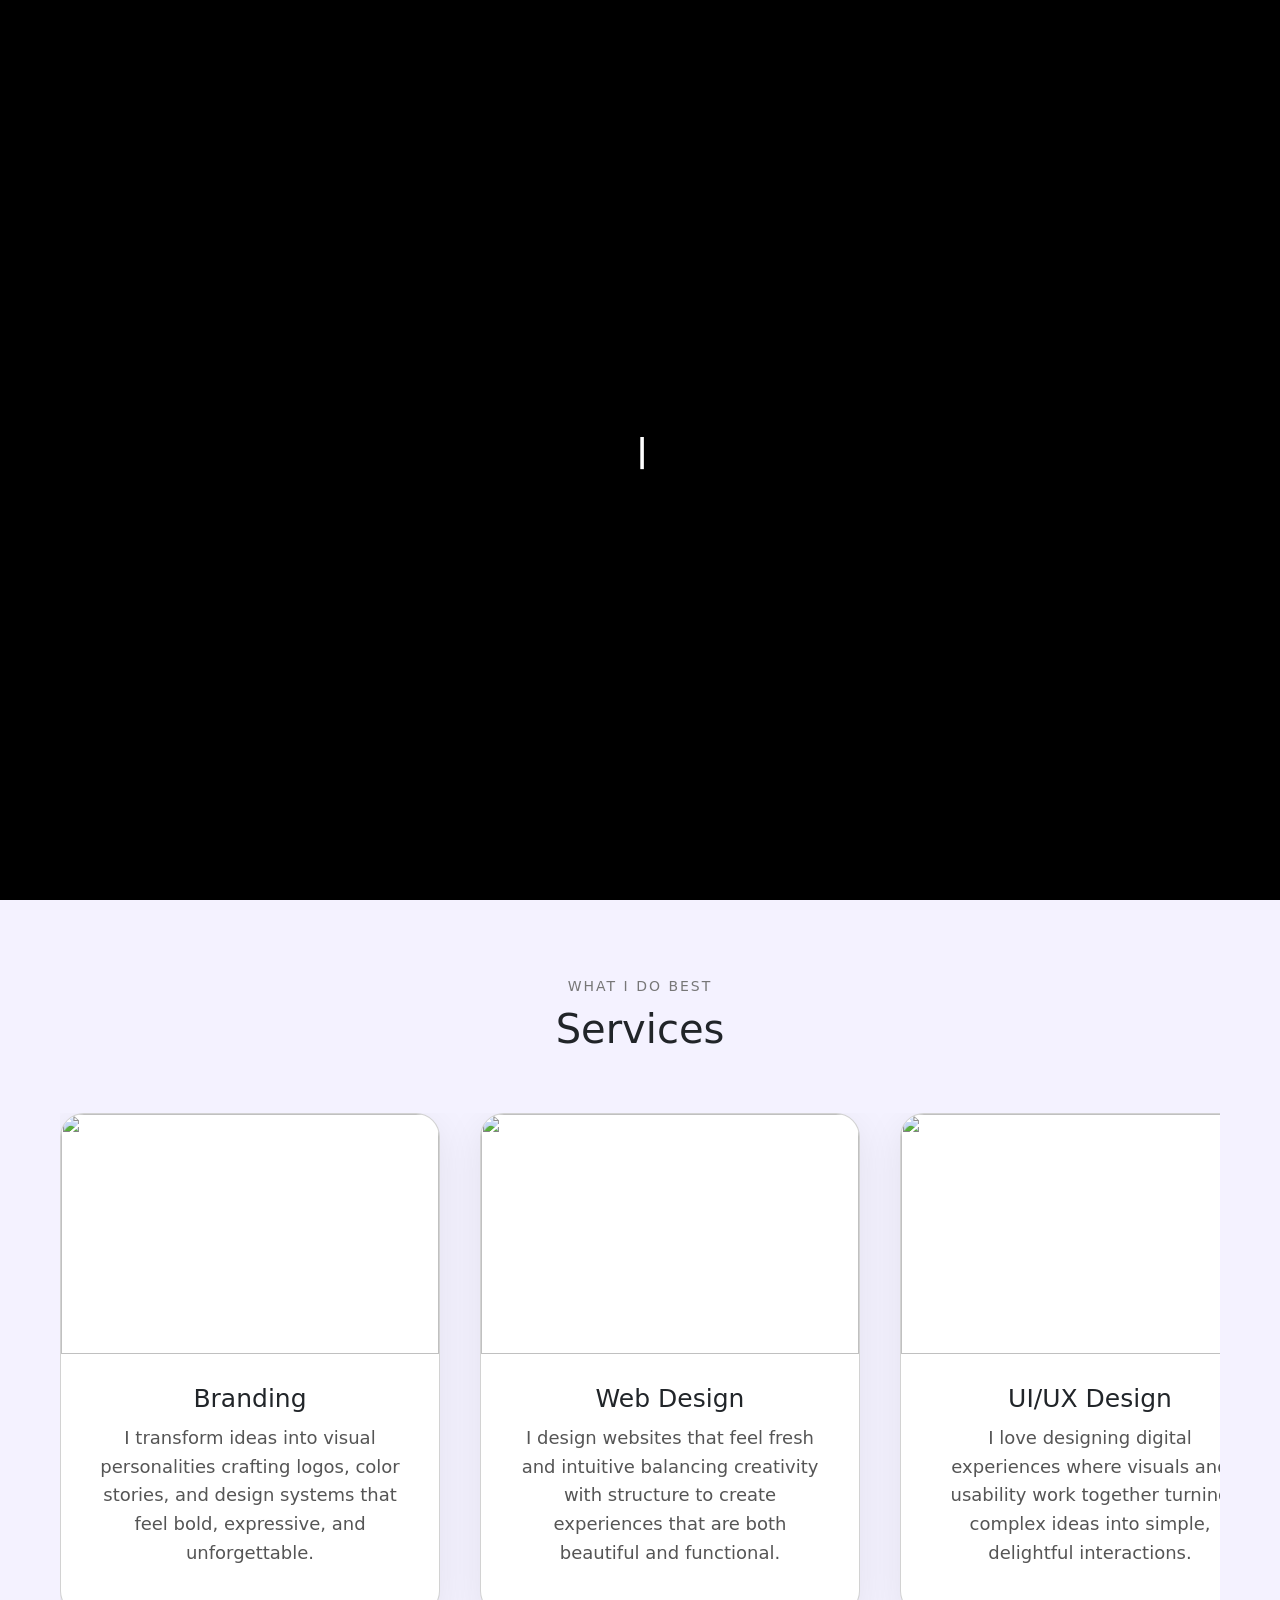
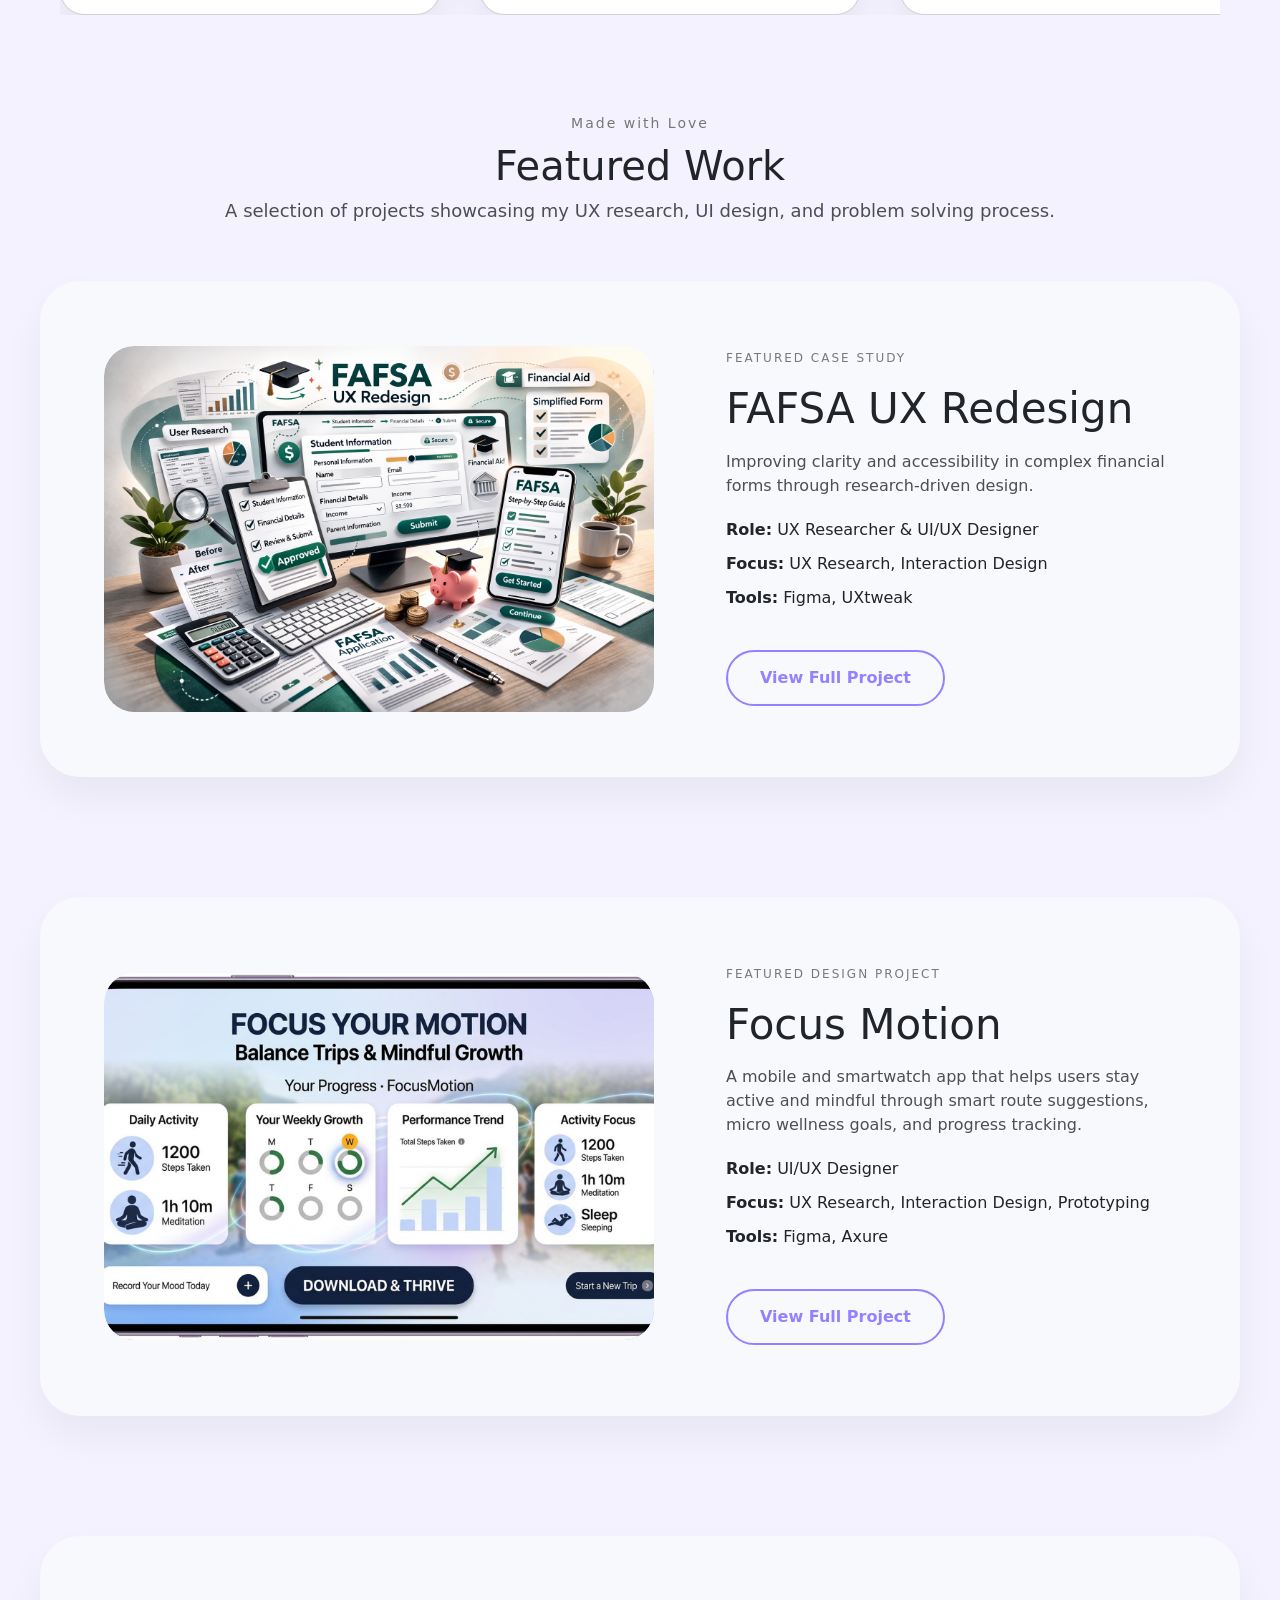
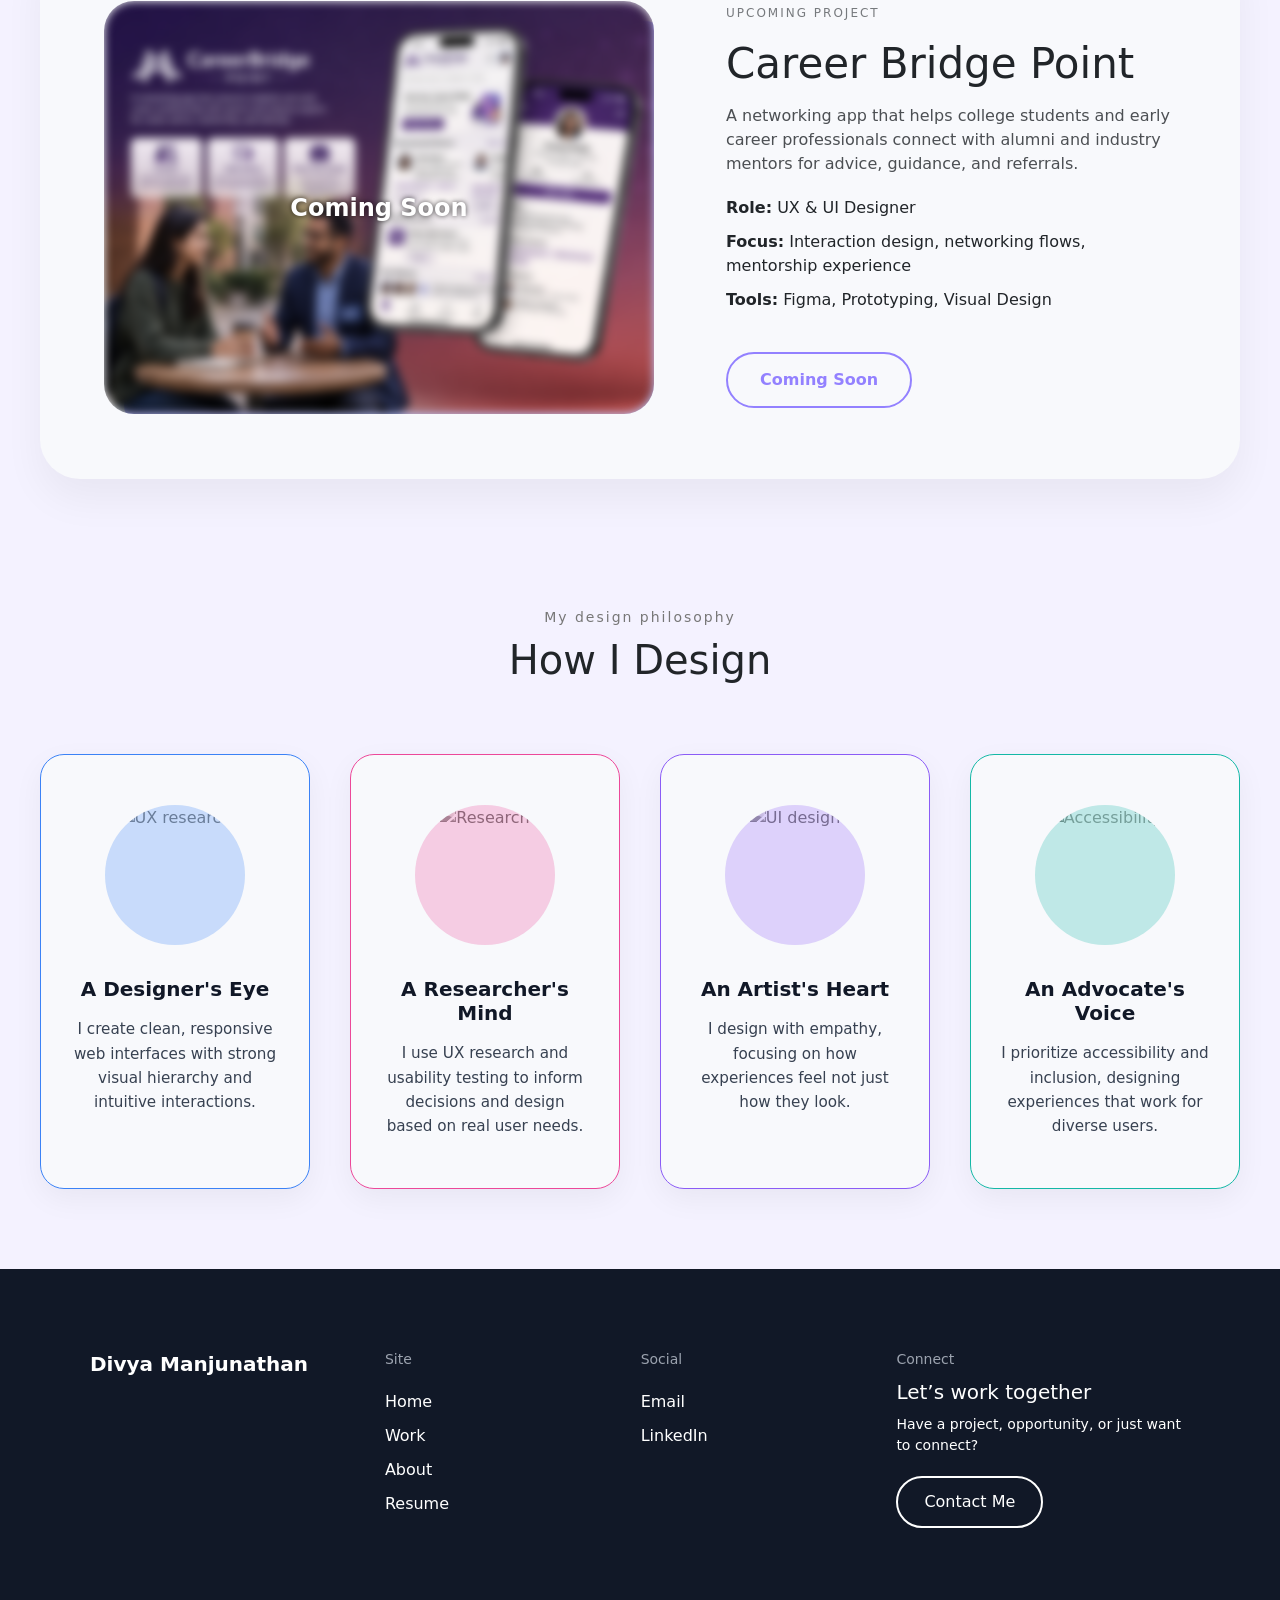
==== commit c23e1837: "Add files via upload" ====
--- a/index.html
+++ b/index.html
@@ -1302,7 +1302,7 @@
             </li>
           
             <li class="nav-item">
-              <a class="nav-link scroll-link" href="https://www.linkedin.com/in/divyamanjunathan/">
+              <a class="nav-link scroll-link" href="https://www.linkedin.com/in/divya-manjunathan/">
                 <span class="text-wrapper">
                   <span class="text-top">Linkedin</span>
                   <span class="text-bottom">Linkedin</span>
@@ -1713,7 +1713,7 @@
     <div class="footer-column">
       <div class="footer-title">Social</div>
       <a href="mailto:divyamanjunathan04@email.com">Email</a>
-      <a href="https://www.linkedin.com/in/divyamanjunathan/">LinkedIn</a>
+      <a href="https://www.linkedin.com/in/divya-manjunathan/">LinkedIn</a>
     </div>
 
     <!-- CONTACT CTA -->
